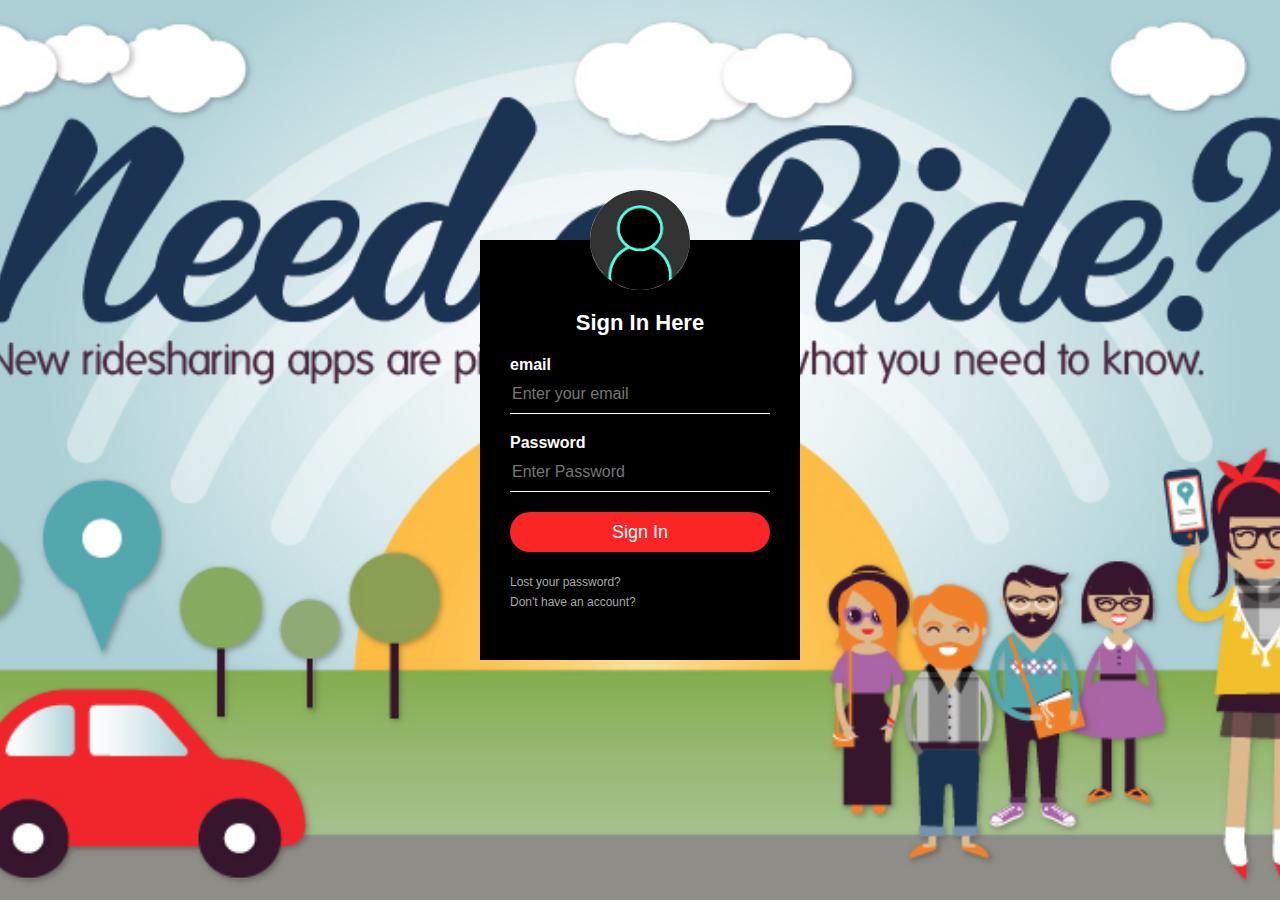
==== UI/index.html @ a059e5e3 "Index and Sign Up pages [Finishes #158255709]" ====
<html>
<head>
<title>Login Form Design</title>
    <link rel="stylesheet" type="text/css" href="index_style.css">
<body>
    <div class="loginbox">
    <img src="avatar.png" class="avatar">
        <h1>Sign In Here</h1>
        <form>
            <p>email</p>
            <input type="text" name="" placeholder="Enter your email">
            <p>Password</p>
            <input type="password" name="" placeholder="Enter Password">
            <input type="submit" name="" value="Sign In">
            <a href="#">Lost your password?</a><br>
            <a href="#">Don't have an account?</a>
        </form>
        
    </div>

</body>
</head>
</html>
---- UI/index_style.css ----
body{
    margin: 0;
    padding: 0;
    background: url(Ride_Sharing_Big.jpg);
    background-size: cover;
    background-position: center;
    font-family: sans-serif;
}

.loginbox{
    width: 320px;
    height: 420px;
    background: #000;
    color: #fff;
    top: 50%;
    left: 50%;
    position: absolute;
    transform: translate(-50%,-50%);
    box-sizing: border-box;
    padding: 70px 30px;
}

.avatar{
    width: 100px;
    height: 100px;
    border-radius: 50%;
    position: absolute;
    top: -50px;
    left: calc(50% - 50px);
}

h1{
    margin: 0;
    padding: 0 0 20px;
    text-align: center;
    font-size: 22px;
}

.loginbox p{
    margin: 0;
    padding: 0;
    font-weight: bold;
}

.loginbox input{
    width: 100%;
    margin-bottom: 20px;
}

.loginbox input[type="text"], input[type="password"]
{
    border: none;
    border-bottom: 1px solid #fff;
    background: transparent;
    outline: none;
    height: 40px;
    color: #fff;
    font-size: 16px;
}
.loginbox input[type="submit"]
{
    border: none;
    outline: none;
    height: 40px;
    background: #fb2525;
    color: #fff;
    font-size: 18px;
    border-radius: 20px;
}
.loginbox input[type="submit"]:hover
{
    cursor: pointer;
    background: #ffc107;
    color: #000;
}
.loginbox a{
    text-decoration: none;
    font-size: 12px;
    line-height: 20px;
    color: darkgrey;
}

.loginbox a:hover
{
    color: #ffc107;
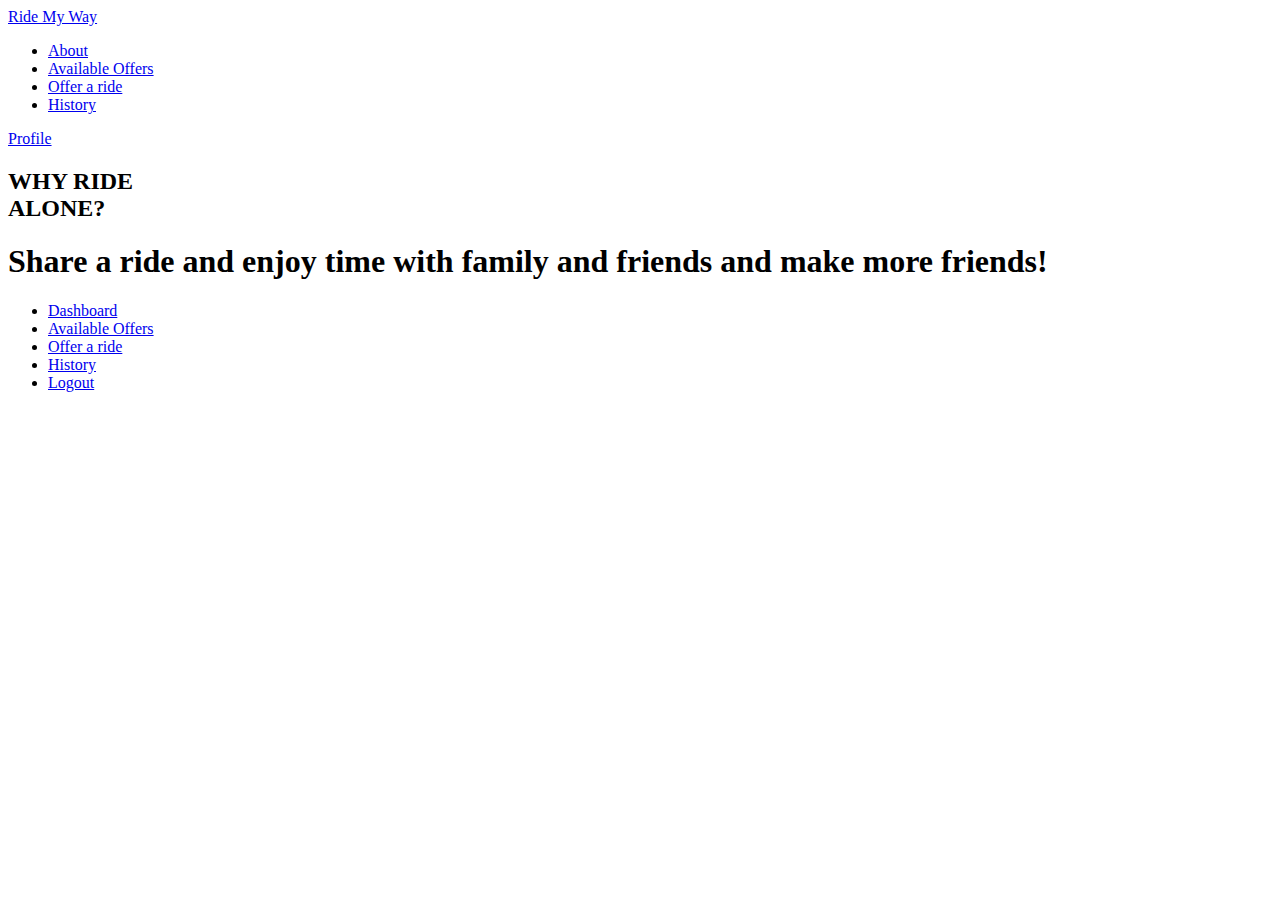
==== commit 630bf3a4: "Created homepage for the app [Finishes #158256666]" ====
--- a/UI/index.html
+++ b/UI/index.html
@@ -1,23 +1,44 @@
-<html>
-<head>
-<title>Login Form Design</title>
-    <link rel="stylesheet" type="text/css" href="index_style.css">
-<body>
-    <div class="loginbox">
-    <img src="avatar.png" class="avatar">
-        <h1>Sign In Here</h1>
-        <form>
-            <p>email</p>
-            <input type="text" name="" placeholder="Enter your email">
-            <p>Password</p>
-            <input type="password" name="" placeholder="Enter Password">
-            <input type="submit" name="" value="Sign In">
-            <a href="#">Lost your password?</a><br>
-            <a href="#">Don't have an account?</a>
-        </form>
-        
-    </div>
-
-</body>
-</head>
+<!DOCTYPE html>
+<html>    
+    <head>
+        <meta charset="UTF-8">
+        <title>My Dashboard</title>
+        <meta name="viewport" content="width=device-width, initial-scale=1.0">
+        <link
+        href="https://fonts.googleapis.com/css?family=Catamaran:100,200,300,400,500,600,700,800,900|Cormorant+Garamond:300, 300i,400,400i,500,500i,600,600i,700,700i" rel="stylesheet">
+        <link rel="stylesheet" href="dashboard2.css">   
+    </head>
+    <body>
+        <header>
+            <a href=index.html class="header-brand"> Ride My Way</a>
+            <nav>
+                <ul>
+                    <li><a href="about.html">About</a></li>
+                    <li><a href="available.html">Available Offers</a></li>
+                    <li><a href="offer.html">Offer a ride</a></li>
+                    <li><a href="history.html">History</a></li>
+                </ul>
+                <a href="profile.html" class="header-profile">Profile</a>
+            </nav>
+        </header>
+        <main>            
+            <section class="dashboard-banner">
+                <div class="verical-center">
+                    <h2>WHY RIDE <br>ALONE?</h2>
+                    <h1>Share a ride and enjoy time with family and friends and make more friends!</h1>
+                </div>
+            </section>
+            </main>
+            <div class="wrapper"></div>
+                <footer>
+                    <ul>
+                        <li><a href="dashboard.html">Dashboard</a></li>
+                        <li><a href="available.html">Available Offers</a></li>
+                        <li><a href="offer.html">Offer a ride</a></li>
+                        <li><a href="history.html">History</a></li>
+                        <li><a href="Logout.html">Logout</a></li>
+                    </ul>
+                </footer>
+            </div>
+    </body>
 </html>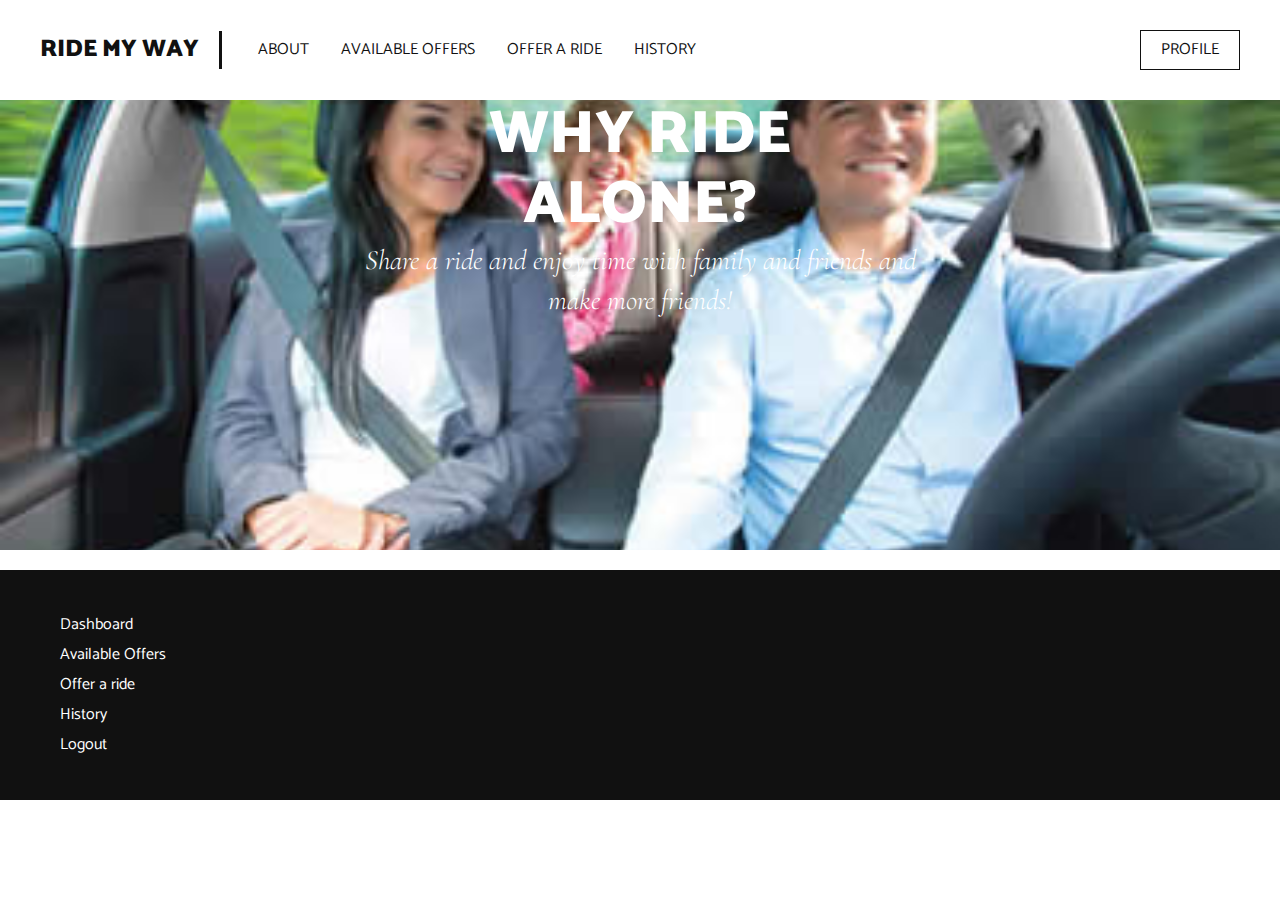
==== commit a1b92338: "Templates both in UI folder and in root" ====
--- a/UI/index.html
+++ b/UI/index.html
@@ -6,7 +6,7 @@
         <meta name="viewport" content="width=device-width, initial-scale=1.0">
         <link
         href="https://fonts.googleapis.com/css?family=Catamaran:100,200,300,400,500,600,700,800,900|Cormorant+Garamond:300, 300i,400,400i,500,500i,600,600i,700,700i" rel="stylesheet">
-        <link rel="stylesheet" href="dashboard2.css">   
+        <link rel="stylesheet" href="index_style.css">   
     </head>
     <body>
         <header>
--- a/UI/index_style.css
+++ b/UI/index_style.css
@@ -0,0 +1,335 @@
+
+html, body, div, span, object, iframe,
+h1, h2, h3, h4, h5, h6, p, blockquote, pre,
+abbr, address, cite, code,
+del, dfn, em, img, ins, kbd, q, samp,
+small, strong, sub, sup, var,
+b, i,
+dl, dt, dd, ol, ul, li,
+fieldset, form, label, legend,
+table, caption, tbody, tfoot, thead, tr, th, td,
+article, aside, canvas, details, figcaption, figure, 
+footer, header, hgroup, menu, nav, section, summary,
+time, mark, audio, video {
+    margin:0;
+    padding:0;
+    border:0;
+    outline:0;
+    font-size:100%;
+    vertical-align:baseline;
+    background:transparent;
+}
+
+body {
+    line-height:1;
+}
+
+article,aside,details,figcaption,figure,
+footer,header,hgroup,menu,nav,section { 
+    display:block;
+}
+
+nav ul {
+    list-style:none;
+}
+
+blockquote, q {
+    quotes:none;
+}
+
+blockquote:before, blockquote:after,
+q:before, q:after {
+    content:'';
+    content:none;
+}
+
+a {
+    margin:0;
+    padding:0;
+    font-size:100%;
+    vertical-align:baseline;
+    background:transparent;
+}
+
+/* change colours to suit your needs */
+ins {
+    background-color:#ff9;
+    color:#000;
+    text-decoration:none;
+}
+
+/* change colours to suit your needs */
+mark {
+    background-color:#ff9;
+    color:#000; 
+    font-style:italic;
+    font-weight:bold;
+}
+
+del {
+    text-decoration: line-through;
+}
+
+abbr[title], dfn[title] {
+    border-bottom:1px dotted;
+    cursor:help;
+}
+
+table {
+    border-collapse:collapse;
+    border-spacing:0;
+}
+
+/* change border colour to suit your needs */
+hr {
+    display:block;
+    height:1px;
+    border:0;   
+    border-top:1px solid #cccccc;
+    margin:1em 0;
+    padding:0;
+}
+
+input, select {
+    vertical-align:middle;
+}
+
+/*Header*/
+
+*{
+    text-decoration: none;
+}
+
+main {
+    padding-top: 100px;
+}
+
+
+header {
+    position: fixed;
+    top: 0;
+    right: 0;
+    left: 0;
+    background-color: #fff;
+    width: 100%;
+    height: 100px;
+}
+
+header .header-brand {
+    font-family: Catamaran;
+    font-size: 24px;
+    font-weight: 900;
+    color: #111;
+    text-transform: uppercase;
+    display: block;
+    margin: 0 auto;
+    text-align: center;
+    padding: 20px 0; 
+}
+
+header nav ul {
+    display: block;
+    margin: 0 auto;
+    width: fit-content;
+
+}
+
+header nav ul li {
+    display: inline-block;
+    float: left;
+    list-style: none;
+    padding: 0 16px;
+
+}
+
+header nav ul li a {
+    font-family: Catamaran;
+    font-size: 16px;
+    color: #111;    
+}
+
+header .header-profile {
+    display: none;
+}
+
+@media only screen and (min-width: 1000px) {
+    header .header-brand {
+        margin: 31px 0;
+        text-align: left;
+        line-height: 38px;
+        padding: 0 20px 0 40px;
+        border-right: 3px solid #111;
+        float: left; 
+    }
+
+    header nav ul {
+        margin: 20px 0px 0px 20px;
+        float: left;
+    }
+    
+    
+    header nav ul li a {
+        font-family: Catamaran;
+        font-size: 16px;
+        color: #111;
+        line-height: 60px;
+        text-transform: uppercase;
+
+    }
+
+    header .header-profile {
+        display: block;
+        font-family: Catamaran;
+        font-size: 16px;
+        color: #111; 
+        text-transform: uppercase;
+        line-height: 38px;
+        border: 1px solid #111;
+        float: right;
+        margin-right: 40px;
+        margin-top: 30px;
+        padding: 0 20px;
+
+    }
+}
+
+/* Dashboard*/
+
+.dashboard-banner {
+    width: 100%;
+    height: calc(100vh - 266px);
+    background-image: url("Students_Carpool-47.jpg");
+    background-repeat: no-repeat;
+    background-position: center;
+    background-size: cover;
+    display: table;
+}
+
+.vertical-centre {
+    display: table-cell;
+    vertical-align: middle
+
+
+}
+.dashboard-banner h2 {
+    font-family: Catamaran;
+    font-size: 60px;
+    line-height: 70px;
+    font-weight: 900;
+    color: #fff;
+    text-align: center;
+    text-shadow: 2px 2xp #111
+}
+
+.dashboard-banner h1 {
+    font-family: Cormorant Garamond;
+    font-size: 28px;
+    font-weight: 100;
+    color: #fff;
+    text-align: center;
+    text-shadow: 2px 2xp #111;
+    font-style: italic;
+    line-height: 40px;
+}
+
+.dashboard-links div {
+     margin: 16px 16px 0;
+     width: calc(100% - 32px);
+     height: 100px;
+     background-color: #f2f2f2
+}
+
+.dashboard-links div h3 {
+    font-family: Catamaran;
+    font-size: 28px;
+    font-weight: 600;
+    color: #111;
+    text-align: center;
+    text-shadow: 2px 2xp #111;
+    line-height: 100px;
+}
+
+@media only screen and (min-width: 1000px) {
+
+    .wrapper {
+        width: 1000px;
+        margin: 0 auto;
+    }
+
+    .dashboard-banner {
+        width: 100%;
+        height: 450px;
+        background-image: url("Students_Carpool-47.jpg");
+        background-repeat: no-repeat;
+        background-position: center;
+        background-size: cover;
+        display: table;
+    }
+
+    .dashboard-banner h1 {
+        display: block;
+        width: 600px;
+        margin: 0 auto;
+    }
+
+}
+
+/* Available Offers*/
+
+.available_offers-links {
+   overflow: hidden;
+   margin: 20px;
+}
+
+.available_offers-links h2 {
+    font-family: Catamaran;
+    font-size: 28px;
+    font-weight: 600;
+    color: #111
+    text-transform: uppercase;
+ }
+
+.available_offers-links .available-link {
+    float: left;
+    width: 230px;
+    height: 230px;
+    margin: 20px 10px 0;
+    background-color: #e3e3e3;
+}
+
+.available_offers-links .available link p {
+    font-family: Catamaran;
+    font-size: 16px;
+    font-weight: 600;
+    color: #111;
+    text-align: center;
+    text-transform: uppercase;
+ }
+
+/*Footer*/
+
+footer {
+    width: calc(100% - 80px);
+    padding: 40px 40px;
+    margin-top: 20px;
+    background-color: #111;
+
+}
+
+footer ul {
+    width: fit-content;
+    padding-left: 20px;    
+}
+
+footer ul li{
+    display: block;
+    list-style: none;
+    color: #fff
+}
+
+footer ul li a {
+    font-family: Catamaran;
+    font-size: 16px;
+    color: #fff;
+    line-height: 30px;
+}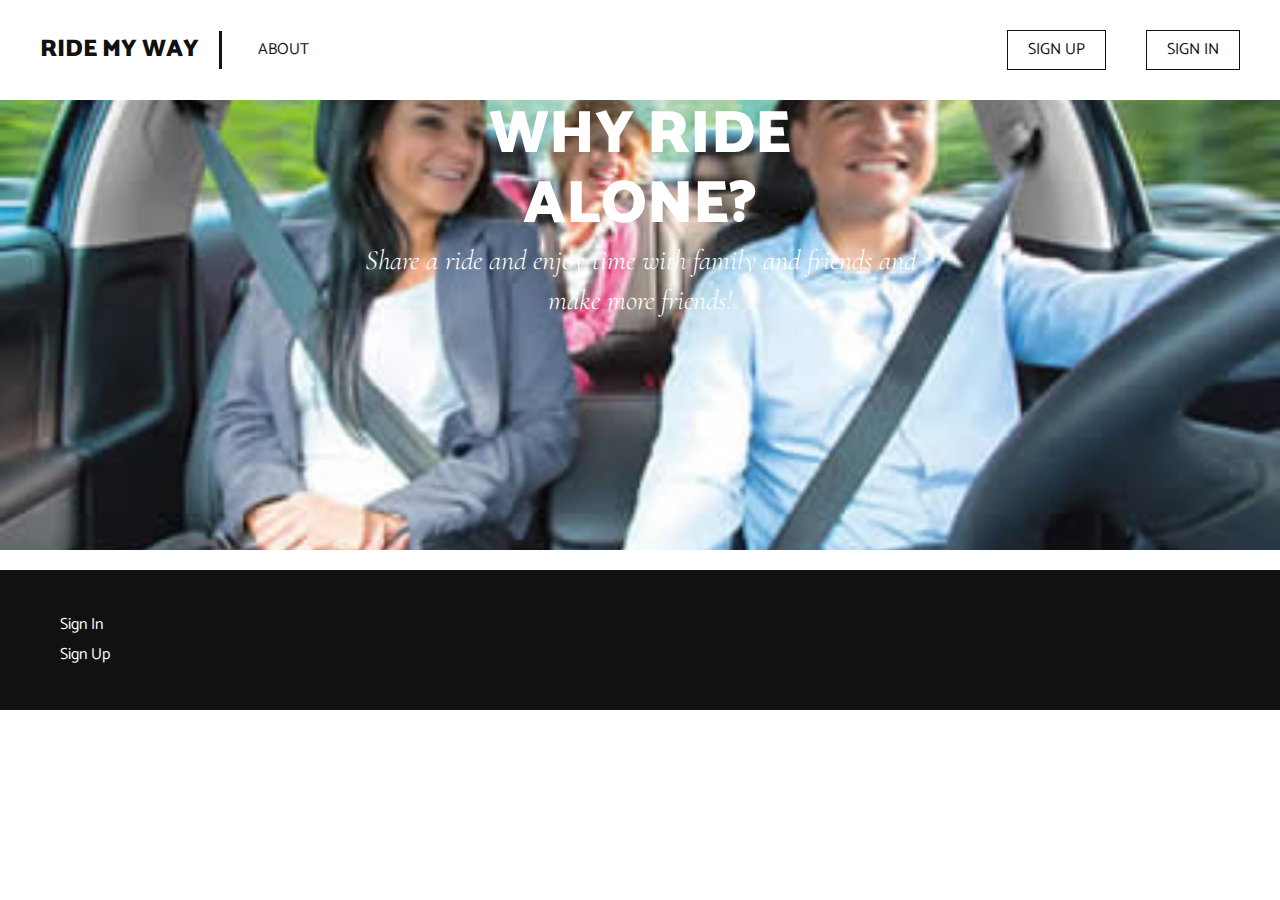
==== commit 2f04aeba: "Streamlined the page loading" ====
--- a/UI/index.html
+++ b/UI/index.html
@@ -6,19 +6,17 @@
         <meta name="viewport" content="width=device-width, initial-scale=1.0">
         <link
         href="https://fonts.googleapis.com/css?family=Catamaran:100,200,300,400,500,600,700,800,900|Cormorant+Garamond:300, 300i,400,400i,500,500i,600,600i,700,700i" rel="stylesheet">
-        <link rel="stylesheet" href="index_style.css">   
+        <link rel="stylesheet" href="style.css">   
     </head>
     <body>
         <header>
-            <a href=index.html class="header-brand"> Ride My Way</a>
+            <a href=landing.html class="header-brand"> Ride My Way</a>
             <nav>
                 <ul>
                     <li><a href="about.html">About</a></li>
-                    <li><a href="available.html">Available Offers</a></li>
-                    <li><a href="offer.html">Offer a ride</a></li>
-                    <li><a href="history.html">History</a></li>
                 </ul>
-                <a href="profile.html" class="header-profile">Profile</a>
+                <a href="sign_in.html" class="header-access">Sign In</a>
+                <a href="sign_up.html" class="header-access">Sign Up</a>
             </nav>
         </header>
         <main>            
@@ -32,11 +30,8 @@
             <div class="wrapper"></div>
                 <footer>
                     <ul>
-                        <li><a href="dashboard.html">Dashboard</a></li>
-                        <li><a href="available.html">Available Offers</a></li>
-                        <li><a href="offer.html">Offer a ride</a></li>
-                        <li><a href="history.html">History</a></li>
-                        <li><a href="Logout.html">Logout</a></li>
+                        <li><a href="sign_in.html">Sign In</a></li>
+                        <li><a href="sign_up.html">Sign Up</a></li>
                     </ul>
                 </footer>
             </div>
--- a/UI/style.css
+++ b/UI/style.css
@@ -0,0 +1,351 @@
+
+html, body, div, span, object, iframe,
+h1, h2, h3, h4, h5, h6, p, blockquote, pre,
+abbr, address, cite, code,
+del, dfn, em, img, ins, kbd, q, samp,
+small, strong, sub, sup, var,
+b, i,
+dl, dt, dd, ol, ul, li,
+fieldset, form, label, legend,
+table, caption, tbody, tfoot, thead, tr, th, td,
+article, aside, canvas, details, figcaption, figure, 
+footer, header, hgroup, menu, nav, section, summary,
+time, mark, audio, video {
+    margin:0;
+    padding:0;
+    border:0;
+    outline:0;
+    font-size:100%;
+    vertical-align:baseline;
+    background:transparent;
+}
+
+body {
+    line-height:1;
+}
+
+article,aside,details,figcaption,figure,
+footer,header,hgroup,menu,nav,section { 
+    display:block;
+}
+
+nav ul {
+    list-style:none;
+}
+
+blockquote, q {
+    quotes:none;
+}
+
+blockquote:before, blockquote:after,
+q:before, q:after {
+    content:'';
+    content:none;
+}
+
+a {
+    margin:0;
+    padding:0;
+    font-size:100%;
+    vertical-align:baseline;
+    background:transparent;
+}
+
+/* change colours to suit your needs */
+ins {
+    background-color:#ff9;
+    color:#000;
+    text-decoration:none;
+}
+
+/* change colours to suit your needs */
+mark {
+    background-color:#ff9;
+    color:#000; 
+    font-style:italic;
+    font-weight:bold;
+}
+
+del {
+    text-decoration: line-through;
+}
+
+abbr[title], dfn[title] {
+    border-bottom:1px dotted;
+    cursor:help;
+}
+
+table {
+    border-collapse:collapse;
+    border-spacing:0;
+}
+
+/* change border colour to suit your needs */
+hr {
+    display:block;
+    height:1px;
+    border:0;   
+    border-top:1px solid #cccccc;
+    margin:1em 0;
+    padding:0;
+}
+
+input, select {
+    vertical-align:middle;
+}
+
+/*Header*/
+
+*{
+    text-decoration: none;
+}
+
+main {
+    padding-top: 100px;
+}
+
+
+header {
+    position: fixed;
+    top: 0;
+    right: 0;
+    left: 0;
+    background-color: #fff;
+    width: 100%;
+    height: 100px;
+}
+
+header .header-brand {
+    font-family: Catamaran;
+    font-size: 24px;
+    font-weight: 900;
+    color: #111;
+    text-transform: uppercase;
+    display: block;
+    margin: 0 auto;
+    text-align: center;
+    padding: 20px 0; 
+}
+
+header nav ul {
+    display: block;
+    margin: 0 auto;
+    width: fit-content;
+
+}
+
+header nav ul li {
+    display: inline-block;
+    float: left;
+    list-style: none;
+    padding: 0 16px;
+
+}
+
+header nav ul li a {
+    font-family: Catamaran;
+    font-size: 16px;
+    color: #111;    
+}
+
+header .header-profile {
+    display: none;
+}
+
+@media only screen and (min-width: 1000px) {
+    header .header-brand {
+        margin: 31px 0;
+        text-align: left;
+        line-height: 38px;
+        padding: 0 20px 0 40px;
+        border-right: 3px solid #111;
+        float: left; 
+    }
+
+    header nav ul {
+        margin: 20px 0px 0px 20px;
+        float: left;
+    }
+    
+    
+    header nav ul li a {
+        font-family: Catamaran;
+        font-size: 16px;
+        color: #111;
+        line-height: 60px;
+        text-transform: uppercase;
+
+    }
+
+    header .header-profile {
+        display: block;
+        font-family: Catamaran;
+        font-size: 16px;
+        color: #111; 
+        text-transform: uppercase;
+        line-height: 38px;
+        border: 1px solid #111;
+        float: right;
+        margin-right: 40px;
+        margin-top: 30px;
+        padding: 0 20px;
+
+    }
+
+    header .header-access {
+        display: block;
+        font-family: Catamaran;
+        font-size: 16px;
+        color: #111; 
+        text-transform: uppercase;
+        line-height: 38px;
+        border: 1px solid #111;
+        float: right;
+        margin-right: 40px;
+        margin-top: 30px;
+        padding: 0 20px;
+
+    }
+}
+
+/* Dashboard*/
+
+.dashboard-banner {
+    width: 100%;
+    height: calc(100vh - 266px);
+    background-image: url("Students_Carpool-47.jpg");
+    background-repeat: no-repeat;
+    background-position: center;
+    background-size: cover;
+    display: table;
+}
+
+.vertical-centre {
+    display: table-cell;
+    vertical-align: middle
+
+
+}
+.dashboard-banner h2 {
+    font-family: Catamaran;
+    font-size: 60px;
+    line-height: 70px;
+    font-weight: 900;
+    color: #fff;
+    text-align: center;
+    text-shadow: 2px 2xp #111
+}
+
+.dashboard-banner h1 {
+    font-family: Cormorant Garamond;
+    font-size: 28px;
+    font-weight: 100;
+    color: #fff;
+    text-align: center;
+    text-shadow: 2px 2xp #111;
+    font-style: italic;
+    line-height: 40px;
+}
+
+.dashboard-links div {
+     margin: 16px 16px 0;
+     width: calc(100% - 32px);
+     height: 100px;
+     background-color: #f2f2f2
+}
+
+.dashboard-links div h3 {
+    font-family: Catamaran;
+    font-size: 28px;
+    font-weight: 600;
+    color: #111;
+    text-align: center;
+    text-shadow: 2px 2xp #111;
+    line-height: 100px;
+}
+
+@media only screen and (min-width: 1000px) {
+
+    .wrapper {
+        width: 1000px;
+        margin: 0 auto;
+    }
+
+    .dashboard-banner {
+        width: 100%;
+        height: 450px;
+        background-image: url("Students_Carpool-47.jpg");
+        background-repeat: no-repeat;
+        background-position: center;
+        background-size: cover;
+        display: table;
+    }
+
+    .dashboard-banner h1 {
+        display: block;
+        width: 600px;
+        margin: 0 auto;
+    }
+
+}
+
+/* Available Offers*/
+
+.available_offers-links {
+   overflow: hidden;
+   margin: 20px;
+}
+
+.available_offers-links h2 {
+    font-family: Catamaran;
+    font-size: 28px;
+    font-weight: 600;
+    color: #111
+    text-transform: uppercase;
+ }
+
+.available_offers-links .available-link {
+    float: left;
+    width: 230px;
+    height: 230px;
+    margin: 20px 10px 0;
+    background-color: #e3e3e3;
+}
+
+.available_offers-links .available-link p {
+    padding-top: 45%;
+    font-family: Catamaran;
+    font-size: 16px;
+    font-weight: 600;
+    color: #111;
+    text-align: center;
+    text-transform: uppercase;
+ }
+
+/*Footer*/
+
+footer {
+    width: calc(100% - 80px);
+    padding: 40px 40px;
+    margin-top: 20px;
+    background-color: #111;
+
+}
+
+footer ul {
+    width: fit-content;
+    padding-left: 20px;    
+}
+
+footer ul li{
+    display: block;
+    list-style: none;
+    color: #fff
+}
+
+footer ul li a {
+    font-family: Catamaran;
+    font-size: 16px;
+    color: #fff;
+    line-height: 30px;
+}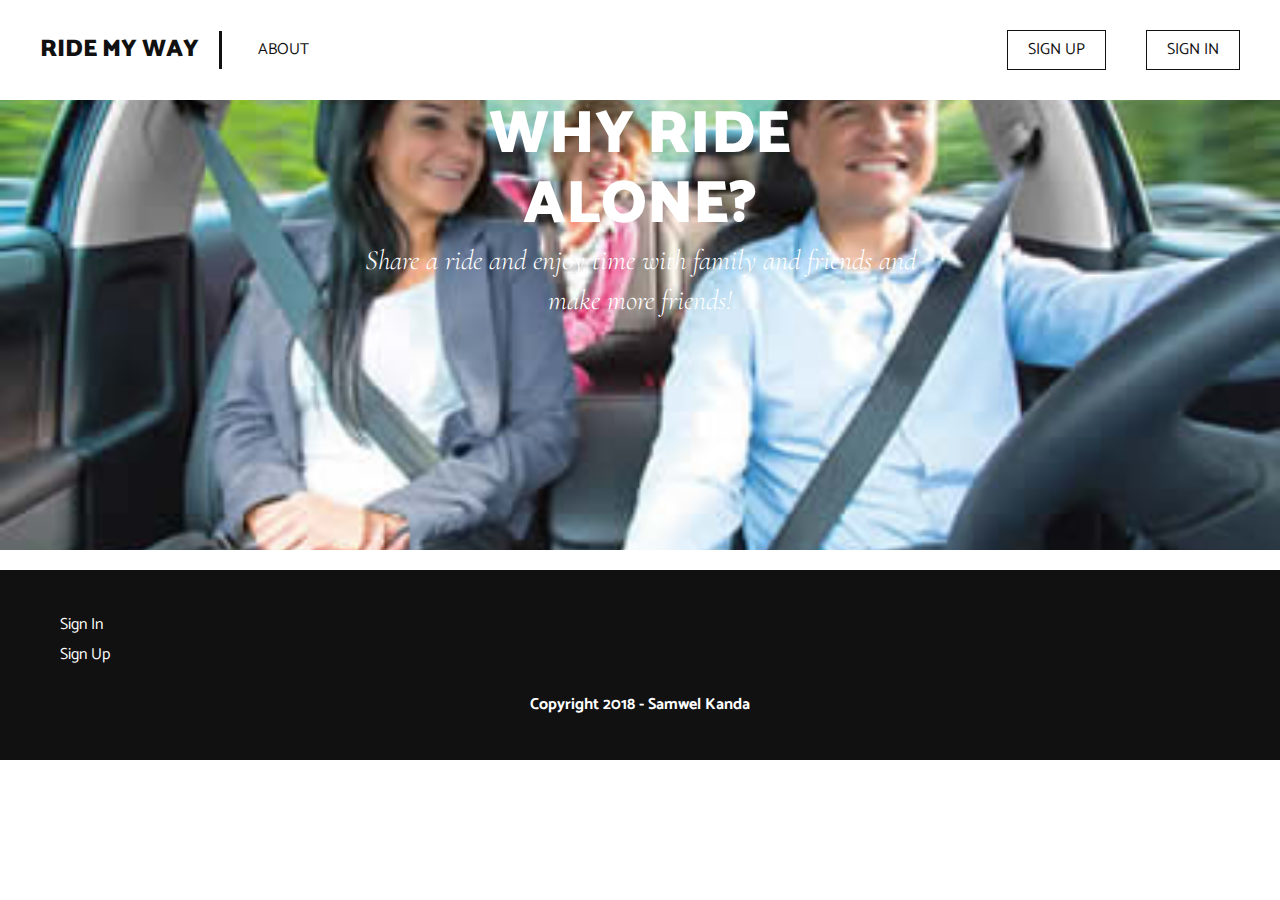
==== commit f298d093: "User create rides page" ====
--- a/UI/index.html
+++ b/UI/index.html
@@ -2,7 +2,7 @@
 <html>    
     <head>
         <meta charset="UTF-8">
-        <title>My Dashboard</title>
+        <title>Ride My Way</title>
         <meta name="viewport" content="width=device-width, initial-scale=1.0">
         <link
         href="https://fonts.googleapis.com/css?family=Catamaran:100,200,300,400,500,600,700,800,900|Cormorant+Garamond:300, 300i,400,400i,500,500i,600,600i,700,700i" rel="stylesheet">
@@ -10,7 +10,7 @@
     </head>
     <body>
         <header>
-            <a href=landing.html class="header-brand"> Ride My Way</a>
+            <a href=index.html class="header-brand"> Ride My Way</a>
             <nav>
                 <ul>
                     <li><a href="about.html">About</a></li>
@@ -33,6 +33,7 @@
                         <li><a href="sign_in.html">Sign In</a></li>
                         <li><a href="sign_up.html">Sign Up</a></li>
                     </ul>
+                    <h5>Copyright 2018 - Samwel Kanda</h5>
                 </footer>
             </div>
     </body>
--- a/UI/style.css
+++ b/UI/style.css
@@ -322,6 +322,79 @@
     text-transform: uppercase;
  }
 
+ /* About Page*/
+
+ .about h2 {
+    font-family: Catamaran;
+    font-size: 28px;
+    font-weight: 600;
+    color: #111;
+    text-align: center;
+    text-transform: uppercase;
+ }
+
+ .about article div p {
+    padding-top: 50px; 
+    font-family: Catamaran;
+    font-size: 16px;
+    font-weight: 600;
+    line-height: 24px;
+    color: #111;
+    text-align: center;
+    column-count: 2;
+    column-gap: 30px;
+    padding-bottom: 50px;
+ }
+
+ /*Create Ride*/
+ .myoffer- {
+     background-color: #ccc;
+ }
+
+ .myoffer- h2 {
+    font-family: Catamaran;
+    text-align: center;
+    font-size: 20px;
+    font-weight: 600px;
+    color: #111;
+    text-transform: uppercase;
+ }
+
+ .myoffer- label {
+    font-family: Catamaran;
+     float: left;
+     width: 150px;
+     font-size: 16px;
+     text-align: right;
+     padding-right: 12px;
+     margin-top: 20px;
+     clear: left;
+     
+ }
+
+ .myoffer- input {
+    margin-top: 20px;
+    font-family: Catamaran;
+}
+
+.myoffer- textarea {
+    margin-top: 20px;
+    font-family: Catamaran;
+}
+
+.myoffer-  {
+    margin-top: 20px;
+    font-family: Catamaran;
+}
+
+.myoffer- .actions  {
+    margin: 20px;
+    font-family: Catamaran;
+    text-align: center;
+    
+}
+
+
 /*Footer*/
 
 footer {
@@ -348,4 +421,13 @@
     font-size: 16px;
     color: #fff;
     line-height: 30px;
+}
+
+footer h5 {
+    padding-top: 20px;
+    font-family: Catamaran;
+    font-size: 16px;
+    color: #fff;
+    line-height: 30px;
+    text-align: center;
 }